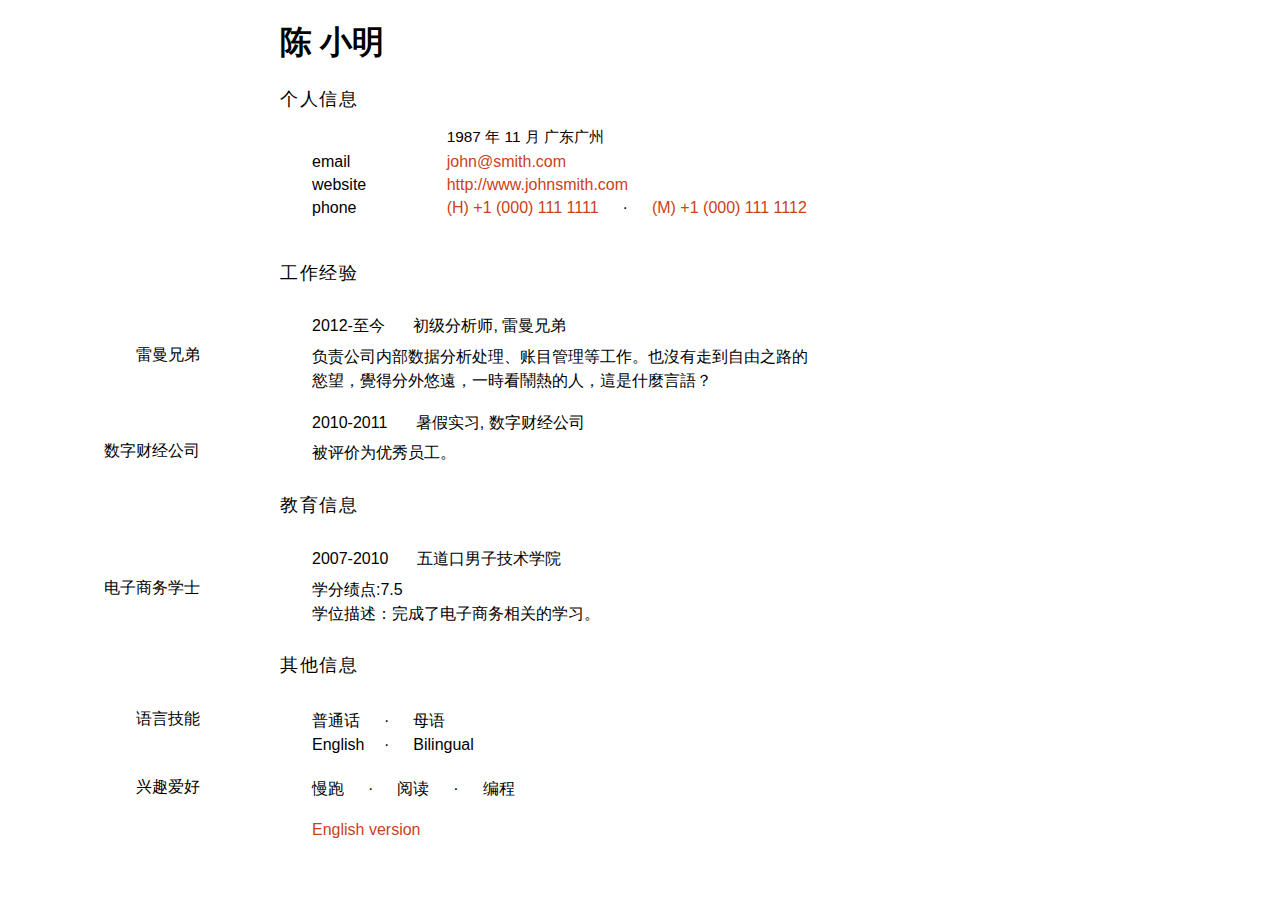
==== zh.html @ 1619c2f8 "Init." ====
<!DOCTYPE html>
<html lang="en">
<head>
    <meta charset="UTF-8">
    <title>cv</title>
    <link rel="stylesheet" href="css/style.css">
    <link rel="stylesheet" href="css/print.css" media="print">
</head>
<body class="zh">
    <header id="profile" class="two-cols name-card">
        <aside class="left-col"></aside>
        <section class="right-col">
            <h1 id="name">
                <span class="family-name">陈</span><span class="given-name">小明</span>
            </h1>
            <article class="description">
                <header>
                    <h1>个人信息</h1>
                </header>
                <ul class="key-points">
                    <li class="point two-cols">
                        <aside class="left-col"></aside>
                        <section class="right-col content outdent">
                            <em>1987 年 11 月 广东广州</em>
                        </section>
                    </li>
                    <li class="point two-cols">
                        <aside class="left-col">
                            <h3 class="indent title">
                                email
                            </h3>
                        </aside>
                        <section class="right-col content outdent">
                            <a href="mailto:john@smith.com">john@smith.com</a>
                        </section>
                    </li>
                    <li class="point two-cols">
                        <aside class="left-col">
                            <h3 class="indent title">
                                website
                            </h3>
                        </aside>
                        <section class="right-col content outdent">
                            <a href="http://johnsmith.com">http://www.johnsmith.com</a>
                        </section>
                    </li>
                    <li class="point two-cols">
                        <aside class="left-col">
                            <h3 class="indent title">
                                phone
                            </h3>
                        </aside>
                        <section class="right-col content outdent">
                            <a href="#">(H) +1 (000) 111 1111</a><span class="sep">·</span><a href="#">(M) +1 (000) 111 1112</a>
                        </section>
                    </li>
                </ul>
            </article>
        </section>
    </header>
    <section id="work-experiences" class="description">
        <ul class="key-points">
            <li class="point two-cols">
                <aside class="left-col"></aside>
                <section class="right-col description">
                    <h1>工作经验</h1>
                </section>
            </li>
            <li class="point header two-cols">
                <aside class="left-col"></aside>
                <section class="right-col">
                    <header class="indent subtitle">
                        <span class="period">2012-至今</span>
                        <span class="position">初级分析师, 雷曼兄弟</span>
                    </header>
                </section>
            </li>
            <li class="point two-cols">
                <aside class="left-col">
                    <h3 class="align-right title">
                       雷曼兄弟
                    </h3>
                </aside>
                <section class="right-col">
                    <article class="indent content">
                        <p>负责公司内部数据分析处理、账目管理等工作。也沒有走到自由之路的慾望，覺得分外悠遠，一時看鬧熱的人，這是什麼言語？</p>
                    </article>
                </section>
            </li>
            <li class="point header two-cols">
                <aside class="left-col"></aside>
                <section class="right-col">
                    <header class="indent subtitle">
                        <span class="period">2010-2011</span>
                        <span class="position">暑假实习, 数字财经公司</span>
                    </header>
                </section>
            </li>
            <li class="point two-cols">
                <aside class="left-col">
                    <h3 class="align-right title">
                       数字财经公司
                    </h3>
                </aside>
                <section class="right-col">
                    <article class="indent content">
                        <p>被评价为优秀员工。</p>
                    </article>
                </section>
            </li>
        </ul>
    </section>
    <section id="education" class="description">
        <ul class="key-points">
            <li class="point two-cols">
                <aside class="left-col"></aside>
                <section class="right-col description">
                    <h1>教育信息</h1>
                </section>
            </li>
            <li class="point header two-cols">
                <aside class="left-col"></aside>
                <section class="right-col">
                    <header class="indent subtitle">
                        <span class="period">2007-2010</span>
                        <span class="position">五道口男子技术学院</span>
                    </header>
                </section>
            </li>
            <li class="point two-cols">
                <aside class="left-col">
                    <h3 class="align-right title">
                        电子商务学士
                    </h3>
                </aside>
                <section class="right-col">
                    <article class="indent content">
                        <p>学分绩点:7.5</p>
                        <p>学位描述：完成了电子商务相关的学习。</p>
                    </article>
                </section>
            </li>
        </ul>
    </section>
    <section id="miscellaneous" class="description">
        <ul class="key-points">
            <li class="point two-cols">
                <aside class="left-col"></aside>
                <section class="right-col description">
                    <h1>其他信息</h1>
                </section>
            </li>
            <li class="point header two-cols">
                <aside class="left-col">
                    <h3 class="align-right title">
                       语言技能
                    </h3>
                </aside>
                <section class="right-col">
                    <article class="indent content">
                        <p><span class="item">普通话</span><span class="sep">·</span>母语</p>
                        <p><span class="item">English</span><span class="sep">·</span>Bilingual</p>
                    </article>
                </section>
            </li>
            <li class="point header two-cols">
                <aside class="left-col">
                    <h3 class="align-right title">
                       兴趣爱好
                    </h3>
                </aside>
                <section class="right-col">
                    <article class="indent content">
                        <p>慢跑<span class="sep">·</span>阅读<span class="sep">·</span>编程</p>
                    </article>
                </section>
            </li>
            <li class="point header two-cols">
                <aside class="left-col">
                </aside>
                <section class="right-col">
                    <article class="indent content">
                        <a href="index.html">English version</a>
                    </article>
                </section>
            </li>
        </ul>
    </section>
</body>
</html>
---- css/style.css ----
/*! normalize.css v3.0.2 | MIT License | git.io/normalize */
/**
 * 1. Set default font family to sans-serif.
 * 2. Prevent iOS text size adjust after orientation change, without disabling
 *    user zoom.
 */
html {
  font-family: sans-serif;
  /* 1 */
  -ms-text-size-adjust: 100%;
  /* 2 */
  -webkit-text-size-adjust: 100%;
  /* 2 */ }

/**
 * Remove default margin.
 */
body {
  margin: 0; }

/* HTML5 display definitions
   ========================================================================== */
/**
 * Correct `block` display not defined for any HTML5 element in IE 8/9.
 * Correct `block` display not defined for `details` or `summary` in IE 10/11
 * and Firefox.
 * Correct `block` display not defined for `main` in IE 11.
 */
article,
aside,
details,
figcaption,
figure,
footer,
header,
hgroup,
main,
menu,
nav,
section,
summary {
  display: block; }

/**
 * 1. Correct `inline-block` display not defined in IE 8/9.
 * 2. Normalize vertical alignment of `progress` in Chrome, Firefox, and Opera.
 */
audio,
canvas,
progress,
video {
  display: inline-block;
  /* 1 */
  vertical-align: baseline;
  /* 2 */ }

/**
 * Prevent modern browsers from displaying `audio` without controls.
 * Remove excess height in iOS 5 devices.
 */
audio:not([controls]) {
  display: none;
  height: 0; }

/**
 * Address `[hidden]` styling not present in IE 8/9/10.
 * Hide the `template` element in IE 8/9/11, Safari, and Firefox < 22.
 */
[hidden],
template {
  display: none; }

/* Links
   ========================================================================== */
/**
 * Remove the gray background color from active links in IE 10.
 */
a {
  background-color: transparent; }

/**
 * Improve readability when focused and also mouse hovered in all browsers.
 */
a:active,
a:hover {
  outline: 0; }

/* Text-level semantics
   ========================================================================== */
/**
 * Address styling not present in IE 8/9/10/11, Safari, and Chrome.
 */
abbr[title] {
  border-bottom: 1px dotted; }

/**
 * Address style set to `bolder` in Firefox 4+, Safari, and Chrome.
 */
b,
strong {
  font-weight: bold; }

/**
 * Address styling not present in Safari and Chrome.
 */
dfn {
  font-style: italic; }

/**
 * Address variable `h1` font-size and margin within `section` and `article`
 * contexts in Firefox 4+, Safari, and Chrome.
 */
h1 {
  font-size: 2em;
  margin: 0.67em 0; }

/**
 * Address styling not present in IE 8/9.
 */
mark {
  background: #ff0;
  color: #000; }

/**
 * Address inconsistent and variable font size in all browsers.
 */
small {
  font-size: 80%; }

/**
 * Prevent `sub` and `sup` affecting `line-height` in all browsers.
 */
sub,
sup {
  font-size: 75%;
  line-height: 0;
  position: relative;
  vertical-align: baseline; }

sup {
  top: -0.5em; }

sub {
  bottom: -0.25em; }

/* Embedded content
   ========================================================================== */
/**
 * Remove border when inside `a` element in IE 8/9/10.
 */
img {
  border: 0; }

/**
 * Correct overflow not hidden in IE 9/10/11.
 */
svg:not(:root) {
  overflow: hidden; }

/* Grouping content
   ========================================================================== */
/**
 * Address margin not present in IE 8/9 and Safari.
 */
figure {
  margin: 1em 40px; }

/**
 * Address differences between Firefox and other browsers.
 */
hr {
  -moz-box-sizing: content-box;
  box-sizing: content-box;
  height: 0; }

/**
 * Contain overflow in all browsers.
 */
pre {
  overflow: auto; }

/**
 * Address odd `em`-unit font size rendering in all browsers.
 */
code,
kbd,
pre,
samp {
  font-family: monospace, monospace;
  font-size: 1em; }

/* Forms
   ========================================================================== */
/**
 * Known limitation: by default, Chrome and Safari on OS X allow very limited
 * styling of `select`, unless a `border` property is set.
 */
/**
 * 1. Correct color not being inherited.
 *    Known issue: affects color of disabled elements.
 * 2. Correct font properties not being inherited.
 * 3. Address margins set differently in Firefox 4+, Safari, and Chrome.
 */
button,
input,
optgroup,
select,
textarea {
  color: inherit;
  /* 1 */
  font: inherit;
  /* 2 */
  margin: 0;
  /* 3 */ }

/**
 * Address `overflow` set to `hidden` in IE 8/9/10/11.
 */
button {
  overflow: visible; }

/**
 * Address inconsistent `text-transform` inheritance for `button` and `select`.
 * All other form control elements do not inherit `text-transform` values.
 * Correct `button` style inheritance in Firefox, IE 8/9/10/11, and Opera.
 * Correct `select` style inheritance in Firefox.
 */
button,
select {
  text-transform: none; }

/**
 * 1. Avoid the WebKit bug in Android 4.0.* where (2) destroys native `audio`
 *    and `video` controls.
 * 2. Correct inability to style clickable `input` types in iOS.
 * 3. Improve usability and consistency of cursor style between image-type
 *    `input` and others.
 */
button,
html input[type="button"],
input[type="reset"],
input[type="submit"] {
  -webkit-appearance: button;
  /* 2 */
  cursor: pointer;
  /* 3 */ }

/**
 * Re-set default cursor for disabled elements.
 */
button[disabled],
html input[disabled] {
  cursor: default; }

/**
 * Remove inner padding and border in Firefox 4+.
 */
button::-moz-focus-inner,
input::-moz-focus-inner {
  border: 0;
  padding: 0; }

/**
 * Address Firefox 4+ setting `line-height` on `input` using `!important` in
 * the UA stylesheet.
 */
input {
  line-height: normal; }

/**
 * It's recommended that you don't attempt to style these elements.
 * Firefox's implementation doesn't respect box-sizing, padding, or width.
 *
 * 1. Address box sizing set to `content-box` in IE 8/9/10.
 * 2. Remove excess padding in IE 8/9/10.
 */
input[type="checkbox"],
input[type="radio"] {
  box-sizing: border-box;
  /* 1 */
  padding: 0;
  /* 2 */ }

/**
 * Fix the cursor style for Chrome's increment/decrement buttons. For certain
 * `font-size` values of the `input`, it causes the cursor style of the
 * decrement button to change from `default` to `text`.
 */
input[type="number"]::-webkit-inner-spin-button,
input[type="number"]::-webkit-outer-spin-button {
  height: auto; }

/**
 * 1. Address `appearance` set to `searchfield` in Safari and Chrome.
 * 2. Address `box-sizing` set to `border-box` in Safari and Chrome
 *    (include `-moz` to future-proof).
 */
input[type="search"] {
  -webkit-appearance: textfield;
  /* 1 */
  -moz-box-sizing: content-box;
  -webkit-box-sizing: content-box;
  /* 2 */
  box-sizing: content-box; }

/**
 * Remove inner padding and search cancel button in Safari and Chrome on OS X.
 * Safari (but not Chrome) clips the cancel button when the search input has
 * padding (and `textfield` appearance).
 */
input[type="search"]::-webkit-search-cancel-button,
input[type="search"]::-webkit-search-decoration {
  -webkit-appearance: none; }

/**
 * Define consistent border, margin, and padding.
 */
fieldset {
  border: 1px solid #c0c0c0;
  margin: 0 2px;
  padding: 0.35em 0.625em 0.75em; }

/**
 * 1. Correct `color` not being inherited in IE 8/9/10/11.
 * 2. Remove padding so people aren't caught out if they zero out fieldsets.
 */
legend {
  border: 0;
  /* 1 */
  padding: 0;
  /* 2 */ }

/**
 * Remove default vertical scrollbar in IE 8/9/10/11.
 */
textarea {
  overflow: auto; }

/**
 * Don't inherit the `font-weight` (applied by a rule above).
 * NOTE: the default cannot safely be changed in Chrome and Safari on OS X.
 */
optgroup {
  font-weight: bold; }

/* Tables
   ========================================================================== */
/**
 * Remove most spacing between table cells.
 */
table {
  border-collapse: collapse;
  border-spacing: 0; }

td,
th {
  padding: 0; }

body {
  font-family: georgia, sans-serif; }

a {
  color: #cb3f20;
  text-decoration: none; }
  a:hover, a:visited {
    text-decoration: none; }

.name-card .family-name {
  margin-right: .5rem; }

.key-points {
  display: block;
  padding: 0;
  list-style: none; }
  .key-points .point {
    margin: 5px 0; }
    .key-points .point.header {
      margin-top: 20px;
      margin-bottom: 7.5px; }

.description h1 {
  font-size: 14px;
  font-weight: normal;
  letter-spacing: .1rem; }
.description .title {
  margin: 0;
  font-size: 14px;
  font-weight: normal;
  font-style: italic; }
.description .subtitle {
  margin: 0;
  font-size: 14px;
  font-weight: normal; }
.description .content {
  font-size: 14px;
  font-weight: normal;
  width: 40%; }
  .description .content em {
    font-weight: normal;
    font-size: 15.4px;
    font-style: italic; }
  .description .content p {
    margin: 0;
    font-size: 14px;
    line-height: 1.5; }
.description .period {
  margin-right: 1.5rem; }
.description .position {
  font-style: italic; }
.description .item {
  display: inline-block;
  width: 3rem;
  text-align: left; }
.description .sep {
  margin-left: 1.5rem;
  margin-right: 1.5rem; }

.two-cols {
  display: flex; }
  .two-cols .left-col,
  .two-cols .right-col {
    display: inline-block; }
  .two-cols .left-col {
    flex: 1;
    padding-right: 5rem; }
    .two-cols .left-col .indent {
      display: inline-block;
      text-align: left; }
  .two-cols .right-col {
    flex: 5; }
  .two-cols .indent {
    display: inline-block;
    margin: 0;
    margin-left: 2rem; }
  .two-cols .outdent {
    margin-left: -5rem; }
  .two-cols .align-right {
    text-align: right; }

.zh {
  font-family: 'STSong', 'LiSong Pro', 'Songti SC', sans-serif; }
  .zh .point em {
    font-style: normal; }
  .zh .description h1 {
    font-size: 17.6px; }
  .zh .description .title {
    font-size: 16px;
    font-style: normal; }
  .zh .description .position {
    font-style: normal; }
  .zh .description .subtitle {
    font-size: 16px; }
  .zh .description .content {
    font-size: 16px;
    width: 50%; }
    .zh .description .content p {
      font-size: 16px; }

/*# sourceMappingURL=style.css.map */
---- css/print.css ----
/*! normalize.css v3.0.2 | MIT License | git.io/normalize */
/**
 * 1. Set default font family to sans-serif.
 * 2. Prevent iOS text size adjust after orientation change, without disabling
 *    user zoom.
 */
html {
  font-family: sans-serif;
  /* 1 */
  -ms-text-size-adjust: 100%;
  /* 2 */
  -webkit-text-size-adjust: 100%;
  /* 2 */ }

/**
 * Remove default margin.
 */
body {
  margin: 0; }

/* HTML5 display definitions
   ========================================================================== */
/**
 * Correct `block` display not defined for any HTML5 element in IE 8/9.
 * Correct `block` display not defined for `details` or `summary` in IE 10/11
 * and Firefox.
 * Correct `block` display not defined for `main` in IE 11.
 */
article,
aside,
details,
figcaption,
figure,
footer,
header,
hgroup,
main,
menu,
nav,
section,
summary {
  display: block; }

/**
 * 1. Correct `inline-block` display not defined in IE 8/9.
 * 2. Normalize vertical alignment of `progress` in Chrome, Firefox, and Opera.
 */
audio,
canvas,
progress,
video {
  display: inline-block;
  /* 1 */
  vertical-align: baseline;
  /* 2 */ }

/**
 * Prevent modern browsers from displaying `audio` without controls.
 * Remove excess height in iOS 5 devices.
 */
audio:not([controls]) {
  display: none;
  height: 0; }

/**
 * Address `[hidden]` styling not present in IE 8/9/10.
 * Hide the `template` element in IE 8/9/11, Safari, and Firefox < 22.
 */
[hidden],
template {
  display: none; }

/* Links
   ========================================================================== */
/**
 * Remove the gray background color from active links in IE 10.
 */
a {
  background-color: transparent; }

/**
 * Improve readability when focused and also mouse hovered in all browsers.
 */
a:active,
a:hover {
  outline: 0; }

/* Text-level semantics
   ========================================================================== */
/**
 * Address styling not present in IE 8/9/10/11, Safari, and Chrome.
 */
abbr[title] {
  border-bottom: 1px dotted; }

/**
 * Address style set to `bolder` in Firefox 4+, Safari, and Chrome.
 */
b,
strong {
  font-weight: bold; }

/**
 * Address styling not present in Safari and Chrome.
 */
dfn {
  font-style: italic; }

/**
 * Address variable `h1` font-size and margin within `section` and `article`
 * contexts in Firefox 4+, Safari, and Chrome.
 */
h1 {
  font-size: 2em;
  margin: 0.67em 0; }

/**
 * Address styling not present in IE 8/9.
 */
mark {
  background: #ff0;
  color: #000; }

/**
 * Address inconsistent and variable font size in all browsers.
 */
small {
  font-size: 80%; }

/**
 * Prevent `sub` and `sup` affecting `line-height` in all browsers.
 */
sub,
sup {
  font-size: 75%;
  line-height: 0;
  position: relative;
  vertical-align: baseline; }

sup {
  top: -0.5em; }

sub {
  bottom: -0.25em; }

/* Embedded content
   ========================================================================== */
/**
 * Remove border when inside `a` element in IE 8/9/10.
 */
img {
  border: 0; }

/**
 * Correct overflow not hidden in IE 9/10/11.
 */
svg:not(:root) {
  overflow: hidden; }

/* Grouping content
   ========================================================================== */
/**
 * Address margin not present in IE 8/9 and Safari.
 */
figure {
  margin: 1em 40px; }

/**
 * Address differences between Firefox and other browsers.
 */
hr {
  -moz-box-sizing: content-box;
  box-sizing: content-box;
  height: 0; }

/**
 * Contain overflow in all browsers.
 */
pre {
  overflow: auto; }

/**
 * Address odd `em`-unit font size rendering in all browsers.
 */
code,
kbd,
pre,
samp {
  font-family: monospace, monospace;
  font-size: 1em; }

/* Forms
   ========================================================================== */
/**
 * Known limitation: by default, Chrome and Safari on OS X allow very limited
 * styling of `select`, unless a `border` property is set.
 */
/**
 * 1. Correct color not being inherited.
 *    Known issue: affects color of disabled elements.
 * 2. Correct font properties not being inherited.
 * 3. Address margins set differently in Firefox 4+, Safari, and Chrome.
 */
button,
input,
optgroup,
select,
textarea {
  color: inherit;
  /* 1 */
  font: inherit;
  /* 2 */
  margin: 0;
  /* 3 */ }

/**
 * Address `overflow` set to `hidden` in IE 8/9/10/11.
 */
button {
  overflow: visible; }

/**
 * Address inconsistent `text-transform` inheritance for `button` and `select`.
 * All other form control elements do not inherit `text-transform` values.
 * Correct `button` style inheritance in Firefox, IE 8/9/10/11, and Opera.
 * Correct `select` style inheritance in Firefox.
 */
button,
select {
  text-transform: none; }

/**
 * 1. Avoid the WebKit bug in Android 4.0.* where (2) destroys native `audio`
 *    and `video` controls.
 * 2. Correct inability to style clickable `input` types in iOS.
 * 3. Improve usability and consistency of cursor style between image-type
 *    `input` and others.
 */
button,
html input[type="button"],
input[type="reset"],
input[type="submit"] {
  -webkit-appearance: button;
  /* 2 */
  cursor: pointer;
  /* 3 */ }

/**
 * Re-set default cursor for disabled elements.
 */
button[disabled],
html input[disabled] {
  cursor: default; }

/**
 * Remove inner padding and border in Firefox 4+.
 */
button::-moz-focus-inner,
input::-moz-focus-inner {
  border: 0;
  padding: 0; }

/**
 * Address Firefox 4+ setting `line-height` on `input` using `!important` in
 * the UA stylesheet.
 */
input {
  line-height: normal; }

/**
 * It's recommended that you don't attempt to style these elements.
 * Firefox's implementation doesn't respect box-sizing, padding, or width.
 *
 * 1. Address box sizing set to `content-box` in IE 8/9/10.
 * 2. Remove excess padding in IE 8/9/10.
 */
input[type="checkbox"],
input[type="radio"] {
  box-sizing: border-box;
  /* 1 */
  padding: 0;
  /* 2 */ }

/**
 * Fix the cursor style for Chrome's increment/decrement buttons. For certain
 * `font-size` values of the `input`, it causes the cursor style of the
 * decrement button to change from `default` to `text`.
 */
input[type="number"]::-webkit-inner-spin-button,
input[type="number"]::-webkit-outer-spin-button {
  height: auto; }

/**
 * 1. Address `appearance` set to `searchfield` in Safari and Chrome.
 * 2. Address `box-sizing` set to `border-box` in Safari and Chrome
 *    (include `-moz` to future-proof).
 */
input[type="search"] {
  -webkit-appearance: textfield;
  /* 1 */
  -moz-box-sizing: content-box;
  -webkit-box-sizing: content-box;
  /* 2 */
  box-sizing: content-box; }

/**
 * Remove inner padding and search cancel button in Safari and Chrome on OS X.
 * Safari (but not Chrome) clips the cancel button when the search input has
 * padding (and `textfield` appearance).
 */
input[type="search"]::-webkit-search-cancel-button,
input[type="search"]::-webkit-search-decoration {
  -webkit-appearance: none; }

/**
 * Define consistent border, margin, and padding.
 */
fieldset {
  border: 1px solid #c0c0c0;
  margin: 0 2px;
  padding: 0.35em 0.625em 0.75em; }

/**
 * 1. Correct `color` not being inherited in IE 8/9/10/11.
 * 2. Remove padding so people aren't caught out if they zero out fieldsets.
 */
legend {
  border: 0;
  /* 1 */
  padding: 0;
  /* 2 */ }

/**
 * Remove default vertical scrollbar in IE 8/9/10/11.
 */
textarea {
  overflow: auto; }

/**
 * Don't inherit the `font-weight` (applied by a rule above).
 * NOTE: the default cannot safely be changed in Chrome and Safari on OS X.
 */
optgroup {
  font-weight: bold; }

/* Tables
   ========================================================================== */
/**
 * Remove most spacing between table cells.
 */
table {
  border-collapse: collapse;
  border-spacing: 0; }

td,
th {
  padding: 0; }

body {
  font-family: georgia, sans-serif; }

a {
  color: #cb3f20;
  text-decoration: none; }
  a:hover, a:visited {
    text-decoration: none; }

.name-card .family-name {
  margin-right: .5rem; }

.key-points {
  display: block;
  padding: 0;
  list-style: none; }
  .key-points .point {
    margin: 5px 0; }
    .key-points .point.header {
      margin-top: 20px;
      margin-bottom: 7.5px; }

.description h1 {
  font-size: 12px;
  font-weight: normal;
  letter-spacing: .1rem; }
.description .title {
  margin: 0;
  font-size: 12px;
  font-weight: normal;
  font-style: italic; }
.description .subtitle {
  margin: 0;
  font-size: 12px;
  font-weight: normal; }
.description .content {
  font-size: 12px;
  font-weight: normal;
  width: 90%; }
  .description .content em {
    font-weight: normal;
    font-size: 13.2px;
    font-style: italic; }
  .description .content p {
    margin: 0;
    font-size: 12px;
    line-height: 1.5; }
.description .period {
  margin-right: 1.5rem; }
.description .position {
  font-style: italic; }
.description .item {
  display: inline-block;
  width: 3rem;
  text-align: left; }
.description .sep {
  margin-left: 1.5rem;
  margin-right: 1.5rem; }

.two-cols {
  display: flex; }
  .two-cols .left-col,
  .two-cols .right-col {
    display: inline-block; }
  .two-cols .left-col {
    flex: 1;
    padding-right: 5rem; }
    .two-cols .left-col .indent {
      display: inline-block;
      text-align: left; }
  .two-cols .right-col {
    flex: 5; }
  .two-cols .indent {
    display: inline-block;
    margin: 0;
    margin-left: 2rem; }
  .two-cols .outdent {
    margin-left: -5rem; }
  .two-cols .align-right {
    text-align: right; }

.zh {
  font-family: 'STSong', 'LiSong Pro', 'Songti SC', sans-serif; }
  .zh .point em {
    font-style: normal; }
  .zh .description h1 {
    font-size: 15.4px; }
  .zh .description .title {
    font-size: 14px;
    font-style: normal; }
  .zh .description .position {
    font-style: normal; }
  .zh .description .subtitle {
    font-size: 14px; }
  .zh .description .content {
    font-size: 14px;
    width: 90%; }
    .zh .description .content p {
      font-size: 14px; }

/*# sourceMappingURL=print.css.map */
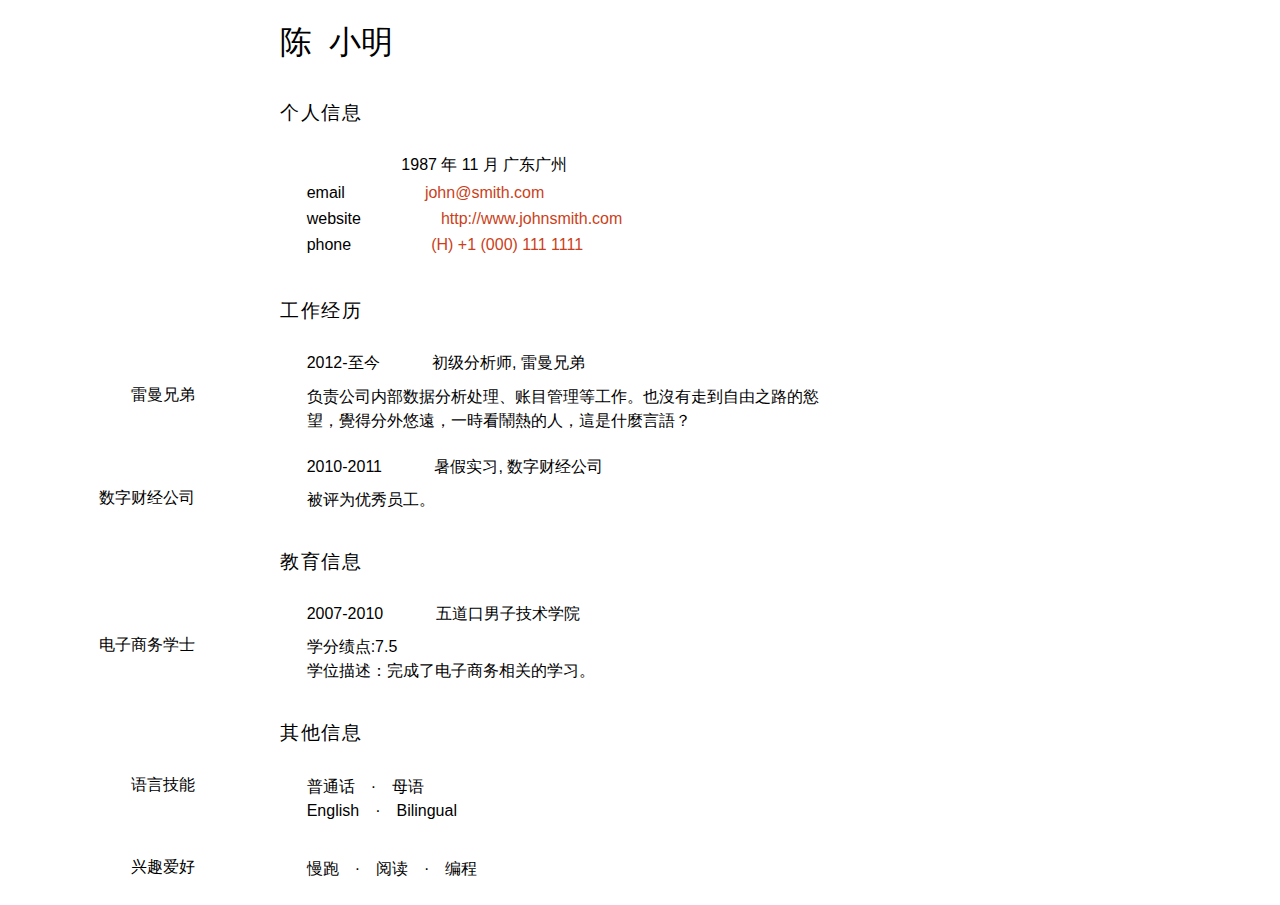
==== commit c3991128: "Update page layout." ====
--- a/zh.html
+++ b/zh.html
@@ -1,190 +1,139 @@
 <!DOCTYPE html>
-<html lang="en">
+<html lang="zh">
 <head>
     <meta charset="UTF-8">
     <title>cv</title>
     <link rel="stylesheet" href="css/style.css">
     <link rel="stylesheet" href="css/print.css" media="print">
 </head>
-<body class="zh">
-    <header id="profile" class="two-cols name-card">
-        <aside class="left-col"></aside>
-        <section class="right-col">
-            <h1 id="name">
-                <span class="family-name">陈</span><span class="given-name">小明</span>
-            </h1>
-            <article class="description">
-                <header>
-                    <h1>个人信息</h1>
-                </header>
-                <ul class="key-points">
-                    <li class="point two-cols">
-                        <aside class="left-col"></aside>
-                        <section class="right-col content outdent">
-                            <em>1987 年 11 月 广东广州</em>
-                        </section>
-                    </li>
-                    <li class="point two-cols">
-                        <aside class="left-col">
-                            <h3 class="indent title">
-                                email
-                            </h3>
-                        </aside>
-                        <section class="right-col content outdent">
-                            <a href="mailto:john@smith.com">john@smith.com</a>
-                        </section>
-                    </li>
-                    <li class="point two-cols">
-                        <aside class="left-col">
-                            <h3 class="indent title">
-                                website
-                            </h3>
-                        </aside>
-                        <section class="right-col content outdent">
-                            <a href="http://johnsmith.com">http://www.johnsmith.com</a>
-                        </section>
-                    </li>
-                    <li class="point two-cols">
-                        <aside class="left-col">
-                            <h3 class="indent title">
-                                phone
-                            </h3>
-                        </aside>
-                        <section class="right-col content outdent">
-                            <a href="#">(H) +1 (000) 111 1111</a><span class="sep">·</span><a href="#">(M) +1 (000) 111 1112</a>
-                        </section>
-                    </li>
-                </ul>
-            </article>
-        </section>
+<body class="zh resume">
+    <header class="namecard">
+        <h1>
+            <span class="family-name">陈</span>
+            <span class="given-name">小明</span>
+        </h1>
     </header>
-    <section id="work-experiences" class="description">
-        <ul class="key-points">
-            <li class="point two-cols">
-                <aside class="left-col"></aside>
-                <section class="right-col description">
-                    <h1>工作经验</h1>
+    <section class="keypoint" id="profile">
+        <header class="title">
+            <h1>个人信息</h1>
+        </header>
+        <article class="point">
+            <div class="detail">
+                <aside class="meta"></aside>
+                <section class="content">
+                    <ul class="tabular">
+                        <li class="item">
+                            <span class="name">&nbsp;</span>
+                            <span class="value"><em>1987 年 11 月 广东广州</em></span>
+                        </li>
+                        <li class="item">
+                            <span class="name">email</span>
+                            <span class="value">
+                                <a href="mailto:john@smith.com">john@smith.com</a>
+                            </span>
+                        </li>
+                        <li class="item">
+                            <span class="name">website</span>
+                            <span class="value">
+                                <a href="#">http://www.johnsmith.com</a>
+                            </span>
+                        </li>
+                        <li class="item">
+                            <span class="name">phone</span>
+                            <span class="value">
+                                <a href="#">(H) +1 (000) 111 1111</a>
+                            </span>
+                        </li>
+                    </ul>
                 </section>
-            </li>
-            <li class="point header two-cols">
-                <aside class="left-col"></aside>
-                <section class="right-col">
-                    <header class="indent subtitle">
-                        <span class="period">2012-至今</span>
-                        <span class="position">初级分析师, 雷曼兄弟</span>
-                    </header>
+            </div>
+        </article>
+    </section>
+    <section id="work-experience" class="keypoint">
+        <header class="title">
+            <h1>工作经历</h1>
+        </header>
+        <article class="point">
+            <header class="overview">
+                <h1>
+                    <span class="datetime"><time date="2012">2012</time>-<time date="">至今</time></span>
+                    <span class="position">初级分析师, 雷曼兄弟</span>
+                </h1>
+            </header>
+            <div class="detail">
+                <aside class="meta">
+                    雷曼兄弟
+                </aside>
+                <section class="content">
+                    <p>负责公司内部数据分析处理、账目管理等工作。也沒有走到自由之路的慾望，覺得分外悠遠，一時看鬧熱的人，這是什麼言語？</p>
                 </section>
-            </li>
-            <li class="point two-cols">
-                <aside class="left-col">
-                    <h3 class="align-right title">
-                       雷曼兄弟
-                    </h3>
+            </div>
+        </article>
+        <article class="point">
+            <header class="overview">
+                <h1>
+                    <span class="datetime"><time date="2010">2010</time>-<time date="2011">2011</time></span>
+                    <span class="position">暑假实习, 数字财经公司</span>
+                </h1>
+            </header>
+            <div class="detail">
+                <aside class="meta">
+                    数字财经公司
                 </aside>
-                <section class="right-col">
-                    <article class="indent content">
-                        <p>负责公司内部数据分析处理、账目管理等工作。也沒有走到自由之路的慾望，覺得分外悠遠，一時看鬧熱的人，這是什麼言語？</p>
-                    </article>
+                <section class="content">
+                    <p>被评为优秀员工。</p>
                 </section>
-            </li>
-            <li class="point header two-cols">
-                <aside class="left-col"></aside>
-                <section class="right-col">
-                    <header class="indent subtitle">
-                        <span class="period">2010-2011</span>
-                        <span class="position">暑假实习, 数字财经公司</span>
-                    </header>
+            </div>
+        </article>
+    </section>
+    <section id="education" class="keypoint">
+        <header class="title">
+            <h1>教育信息</h1>
+        </header>
+        <article class="point">
+            <header class="overview">
+                <h1>
+                    <span class="datetime"><time date="2007">2007</time>-<time date="2010">2010</time></span>
+                    <span class="position">五道口男子技术学院</span>
+                </h1>
+            </header>
+            <div class="detail">
+                <aside class="meta">
+                    电子商务学士
+                </aside>
+                <section class="content">
+                    <p>学分绩点:7.5</p>
+                    <p>学位描述：完成了电子商务相关的学习。</p>
                 </section>
-            </li>
-            <li class="point two-cols">
-                <aside class="left-col">
-                    <h3 class="align-right title">
-                       数字财经公司
-                    </h3>
-                </aside>
-                <section class="right-col">
-                    <article class="indent content">
-                        <p>被评价为优秀员工。</p>
-                    </article>
+            </div>
+        </article>
+    </section>
+    <section id="miscellaneous" class="keypoint">
+        <header class="title">
+            <h1>其他信息</h1>
+        </header>
+        <article class="point">
+            <div class="detail">
+                <aside class="meta">语言技能</aside>
+                <section class="content">
+                    <p>
+                        普通话<span class="sep">·</span>母语
+                    </p>
+                    <p>
+                        English<span class="sep">·</span>Bilingual
+                    </p>
                 </section>
-            </li>
-        </ul>
-    </section>
-    <section id="education" class="description">
-        <ul class="key-points">
-            <li class="point two-cols">
-                <aside class="left-col"></aside>
-                <section class="right-col description">
-                    <h1>教育信息</h1>
+            </div>
+        </article>
+        <article class="point">
+            <header class="overview"></header>
+            <div class="detail">
+                <aside class="meta">兴趣爱好</aside>
+                <section class="content">
+                    <p>慢跑<span class="sep">·</span>阅读<span class="sep">·</span>编程</p>
                 </section>
-            </li>
-            <li class="point header two-cols">
-                <aside class="left-col"></aside>
-                <section class="right-col">
-                    <header class="indent subtitle">
-                        <span class="period">2007-2010</span>
-                        <span class="position">五道口男子技术学院</span>
-                    </header>
-                </section>
-            </li>
-            <li class="point two-cols">
-                <aside class="left-col">
-                    <h3 class="align-right title">
-                        电子商务学士
-                    </h3>
-                </aside>
-                <section class="right-col">
-                    <article class="indent content">
-                        <p>学分绩点:7.5</p>
-                        <p>学位描述：完成了电子商务相关的学习。</p>
-                    </article>
-                </section>
-            </li>
-        </ul>
-    </section>
-    <section id="miscellaneous" class="description">
-        <ul class="key-points">
-            <li class="point two-cols">
-                <aside class="left-col"></aside>
-                <section class="right-col description">
-                    <h1>其他信息</h1>
-                </section>
-            </li>
-            <li class="point header two-cols">
-                <aside class="left-col">
-                    <h3 class="align-right title">
-                       语言技能
-                    </h3>
-                </aside>
-                <section class="right-col">
-                    <article class="indent content">
-                        <p><span class="item">普通话</span><span class="sep">·</span>母语</p>
-                        <p><span class="item">English</span><span class="sep">·</span>Bilingual</p>
-                    </article>
-                </section>
-            </li>
-            <li class="point header two-cols">
-                <aside class="left-col">
-                    <h3 class="align-right title">
-                       兴趣爱好
-                    </h3>
-                </aside>
-                <section class="right-col">
-                    <article class="indent content">
-                        <p>慢跑<span class="sep">·</span>阅读<span class="sep">·</span>编程</p>
-                    </article>
-                </section>
-            </li>
-            <li class="point header two-cols">
-                <aside class="left-col">
-                </aside>
-                <section class="right-col">
-                    <article class="indent content">
-                        <a href="index.html">English version</a>
-                    </article>
-                </section>
-            </li>
-        </ul>
+            </div>
+        </article>
     </section>
 </body>
 </html>
--- a/css/style.css
+++ b/css/style.css
@@ -1,459 +1,2 @@
-/*! normalize.css v3.0.2 | MIT License | git.io/normalize */
-/**
- * 1. Set default font family to sans-serif.
- * 2. Prevent iOS text size adjust after orientation change, without disabling
- *    user zoom.
- */
-html {
-  font-family: sans-serif;
-  /* 1 */
-  -ms-text-size-adjust: 100%;
-  /* 2 */
-  -webkit-text-size-adjust: 100%;
-  /* 2 */ }
-
-/**
- * Remove default margin.
- */
-body {
-  margin: 0; }
-
-/* HTML5 display definitions
-   ========================================================================== */
-/**
- * Correct `block` display not defined for any HTML5 element in IE 8/9.
- * Correct `block` display not defined for `details` or `summary` in IE 10/11
- * and Firefox.
- * Correct `block` display not defined for `main` in IE 11.
- */
-article,
-aside,
-details,
-figcaption,
-figure,
-footer,
-header,
-hgroup,
-main,
-menu,
-nav,
-section,
-summary {
-  display: block; }
-
-/**
- * 1. Correct `inline-block` display not defined in IE 8/9.
- * 2. Normalize vertical alignment of `progress` in Chrome, Firefox, and Opera.
- */
-audio,
-canvas,
-progress,
-video {
-  display: inline-block;
-  /* 1 */
-  vertical-align: baseline;
-  /* 2 */ }
-
-/**
- * Prevent modern browsers from displaying `audio` without controls.
- * Remove excess height in iOS 5 devices.
- */
-audio:not([controls]) {
-  display: none;
-  height: 0; }
-
-/**
- * Address `[hidden]` styling not present in IE 8/9/10.
- * Hide the `template` element in IE 8/9/11, Safari, and Firefox < 22.
- */
-[hidden],
-template {
-  display: none; }
-
-/* Links
-   ========================================================================== */
-/**
- * Remove the gray background color from active links in IE 10.
- */
-a {
-  background-color: transparent; }
-
-/**
- * Improve readability when focused and also mouse hovered in all browsers.
- */
-a:active,
-a:hover {
-  outline: 0; }
-
-/* Text-level semantics
-   ========================================================================== */
-/**
- * Address styling not present in IE 8/9/10/11, Safari, and Chrome.
- */
-abbr[title] {
-  border-bottom: 1px dotted; }
-
-/**
- * Address style set to `bolder` in Firefox 4+, Safari, and Chrome.
- */
-b,
-strong {
-  font-weight: bold; }
-
-/**
- * Address styling not present in Safari and Chrome.
- */
-dfn {
-  font-style: italic; }
-
-/**
- * Address variable `h1` font-size and margin within `section` and `article`
- * contexts in Firefox 4+, Safari, and Chrome.
- */
-h1 {
-  font-size: 2em;
-  margin: 0.67em 0; }
-
-/**
- * Address styling not present in IE 8/9.
- */
-mark {
-  background: #ff0;
-  color: #000; }
-
-/**
- * Address inconsistent and variable font size in all browsers.
- */
-small {
-  font-size: 80%; }
-
-/**
- * Prevent `sub` and `sup` affecting `line-height` in all browsers.
- */
-sub,
-sup {
-  font-size: 75%;
-  line-height: 0;
-  position: relative;
-  vertical-align: baseline; }
-
-sup {
-  top: -0.5em; }
-
-sub {
-  bottom: -0.25em; }
-
-/* Embedded content
-   ========================================================================== */
-/**
- * Remove border when inside `a` element in IE 8/9/10.
- */
-img {
-  border: 0; }
-
-/**
- * Correct overflow not hidden in IE 9/10/11.
- */
-svg:not(:root) {
-  overflow: hidden; }
-
-/* Grouping content
-   ========================================================================== */
-/**
- * Address margin not present in IE 8/9 and Safari.
- */
-figure {
-  margin: 1em 40px; }
-
-/**
- * Address differences between Firefox and other browsers.
- */
-hr {
-  -moz-box-sizing: content-box;
-  box-sizing: content-box;
-  height: 0; }
-
-/**
- * Contain overflow in all browsers.
- */
-pre {
-  overflow: auto; }
-
-/**
- * Address odd `em`-unit font size rendering in all browsers.
- */
-code,
-kbd,
-pre,
-samp {
-  font-family: monospace, monospace;
-  font-size: 1em; }
-
-/* Forms
-   ========================================================================== */
-/**
- * Known limitation: by default, Chrome and Safari on OS X allow very limited
- * styling of `select`, unless a `border` property is set.
- */
-/**
- * 1. Correct color not being inherited.
- *    Known issue: affects color of disabled elements.
- * 2. Correct font properties not being inherited.
- * 3. Address margins set differently in Firefox 4+, Safari, and Chrome.
- */
-button,
-input,
-optgroup,
-select,
-textarea {
-  color: inherit;
-  /* 1 */
-  font: inherit;
-  /* 2 */
-  margin: 0;
-  /* 3 */ }
-
-/**
- * Address `overflow` set to `hidden` in IE 8/9/10/11.
- */
-button {
-  overflow: visible; }
-
-/**
- * Address inconsistent `text-transform` inheritance for `button` and `select`.
- * All other form control elements do not inherit `text-transform` values.
- * Correct `button` style inheritance in Firefox, IE 8/9/10/11, and Opera.
- * Correct `select` style inheritance in Firefox.
- */
-button,
-select {
-  text-transform: none; }
-
-/**
- * 1. Avoid the WebKit bug in Android 4.0.* where (2) destroys native `audio`
- *    and `video` controls.
- * 2. Correct inability to style clickable `input` types in iOS.
- * 3. Improve usability and consistency of cursor style between image-type
- *    `input` and others.
- */
-button,
-html input[type="button"],
-input[type="reset"],
-input[type="submit"] {
-  -webkit-appearance: button;
-  /* 2 */
-  cursor: pointer;
-  /* 3 */ }
-
-/**
- * Re-set default cursor for disabled elements.
- */
-button[disabled],
-html input[disabled] {
-  cursor: default; }
-
-/**
- * Remove inner padding and border in Firefox 4+.
- */
-button::-moz-focus-inner,
-input::-moz-focus-inner {
-  border: 0;
-  padding: 0; }
-
-/**
- * Address Firefox 4+ setting `line-height` on `input` using `!important` in
- * the UA stylesheet.
- */
-input {
-  line-height: normal; }
-
-/**
- * It's recommended that you don't attempt to style these elements.
- * Firefox's implementation doesn't respect box-sizing, padding, or width.
- *
- * 1. Address box sizing set to `content-box` in IE 8/9/10.
- * 2. Remove excess padding in IE 8/9/10.
- */
-input[type="checkbox"],
-input[type="radio"] {
-  box-sizing: border-box;
-  /* 1 */
-  padding: 0;
-  /* 2 */ }
-
-/**
- * Fix the cursor style for Chrome's increment/decrement buttons. For certain
- * `font-size` values of the `input`, it causes the cursor style of the
- * decrement button to change from `default` to `text`.
- */
-input[type="number"]::-webkit-inner-spin-button,
-input[type="number"]::-webkit-outer-spin-button {
-  height: auto; }
-
-/**
- * 1. Address `appearance` set to `searchfield` in Safari and Chrome.
- * 2. Address `box-sizing` set to `border-box` in Safari and Chrome
- *    (include `-moz` to future-proof).
- */
-input[type="search"] {
-  -webkit-appearance: textfield;
-  /* 1 */
-  -moz-box-sizing: content-box;
-  -webkit-box-sizing: content-box;
-  /* 2 */
-  box-sizing: content-box; }
-
-/**
- * Remove inner padding and search cancel button in Safari and Chrome on OS X.
- * Safari (but not Chrome) clips the cancel button when the search input has
- * padding (and `textfield` appearance).
- */
-input[type="search"]::-webkit-search-cancel-button,
-input[type="search"]::-webkit-search-decoration {
-  -webkit-appearance: none; }
-
-/**
- * Define consistent border, margin, and padding.
- */
-fieldset {
-  border: 1px solid #c0c0c0;
-  margin: 0 2px;
-  padding: 0.35em 0.625em 0.75em; }
-
-/**
- * 1. Correct `color` not being inherited in IE 8/9/10/11.
- * 2. Remove padding so people aren't caught out if they zero out fieldsets.
- */
-legend {
-  border: 0;
-  /* 1 */
-  padding: 0;
-  /* 2 */ }
-
-/**
- * Remove default vertical scrollbar in IE 8/9/10/11.
- */
-textarea {
-  overflow: auto; }
-
-/**
- * Don't inherit the `font-weight` (applied by a rule above).
- * NOTE: the default cannot safely be changed in Chrome and Safari on OS X.
- */
-optgroup {
-  font-weight: bold; }
-
-/* Tables
-   ========================================================================== */
-/**
- * Remove most spacing between table cells.
- */
-table {
-  border-collapse: collapse;
-  border-spacing: 0; }
-
-td,
-th {
-  padding: 0; }
-
-body {
-  font-family: georgia, sans-serif; }
-
-a {
-  color: #cb3f20;
-  text-decoration: none; }
-  a:hover, a:visited {
-    text-decoration: none; }
-
-.name-card .family-name {
-  margin-right: .5rem; }
-
-.key-points {
-  display: block;
-  padding: 0;
-  list-style: none; }
-  .key-points .point {
-    margin: 5px 0; }
-    .key-points .point.header {
-      margin-top: 20px;
-      margin-bottom: 7.5px; }
-
-.description h1 {
-  font-size: 14px;
-  font-weight: normal;
-  letter-spacing: .1rem; }
-.description .title {
-  margin: 0;
-  font-size: 14px;
-  font-weight: normal;
-  font-style: italic; }
-.description .subtitle {
-  margin: 0;
-  font-size: 14px;
-  font-weight: normal; }
-.description .content {
-  font-size: 14px;
-  font-weight: normal;
-  width: 40%; }
-  .description .content em {
-    font-weight: normal;
-    font-size: 15.4px;
-    font-style: italic; }
-  .description .content p {
-    margin: 0;
-    font-size: 14px;
-    line-height: 1.5; }
-.description .period {
-  margin-right: 1.5rem; }
-.description .position {
-  font-style: italic; }
-.description .item {
-  display: inline-block;
-  width: 3rem;
-  text-align: left; }
-.description .sep {
-  margin-left: 1.5rem;
-  margin-right: 1.5rem; }
-
-.two-cols {
-  display: flex; }
-  .two-cols .left-col,
-  .two-cols .right-col {
-    display: inline-block; }
-  .two-cols .left-col {
-    flex: 1;
-    padding-right: 5rem; }
-    .two-cols .left-col .indent {
-      display: inline-block;
-      text-align: left; }
-  .two-cols .right-col {
-    flex: 5; }
-  .two-cols .indent {
-    display: inline-block;
-    margin: 0;
-    margin-left: 2rem; }
-  .two-cols .outdent {
-    margin-left: -5rem; }
-  .two-cols .align-right {
-    text-align: right; }
-
-.zh {
-  font-family: 'STSong', 'LiSong Pro', 'Songti SC', sans-serif; }
-  .zh .point em {
-    font-style: normal; }
-  .zh .description h1 {
-    font-size: 17.6px; }
-  .zh .description .title {
-    font-size: 16px;
-    font-style: normal; }
-  .zh .description .position {
-    font-style: normal; }
-  .zh .description .subtitle {
-    font-size: 16px; }
-  .zh .description .content {
-    font-size: 16px;
-    width: 50%; }
-    .zh .description .content p {
-      font-size: 16px; }
-
+/*! normalize.css v3.0.2 | MIT License | git.io/normalize */html{font-family:sans-serif;-ms-text-size-adjust:100%;-webkit-text-size-adjust:100%}body{margin:0}article,aside,details,figcaption,figure,footer,header,hgroup,main,menu,nav,section,summary{display:block}audio,canvas,progress,video{display:inline-block;vertical-align:baseline}audio:not([controls]){display:none;height:0}[hidden],template{display:none}a{background-color:transparent}a:active,a:hover{outline:0}abbr[title]{border-bottom:1px dotted}b,strong{font-weight:bold}dfn{font-style:italic}h1{font-size:2em;margin:0.67em 0}mark{background:#ff0;color:#000}small{font-size:80%}sub,sup{font-size:75%;line-height:0;position:relative;vertical-align:baseline}sup{top:-0.5em}sub{bottom:-0.25em}img{border:0}svg:not(:root){overflow:hidden}figure{margin:1em 40px}hr{-moz-box-sizing:content-box;box-sizing:content-box;height:0}pre{overflow:auto}code,kbd,pre,samp{font-family:monospace, monospace;font-size:1em}button,input,optgroup,select,textarea{color:inherit;font:inherit;margin:0}button{overflow:visible}button,select{text-transform:none}button,html input[type="button"],input[type="reset"],input[type="submit"]{-webkit-appearance:button;cursor:pointer}button[disabled],html input[disabled]{cursor:default}button::-moz-focus-inner,input::-moz-focus-inner{border:0;padding:0}input{line-height:normal}input[type="checkbox"],input[type="radio"]{box-sizing:border-box;padding:0}input[type="number"]::-webkit-inner-spin-button,input[type="number"]::-webkit-outer-spin-button{height:auto}input[type="search"]{-webkit-appearance:textfield;-moz-box-sizing:content-box;-webkit-box-sizing:content-box;box-sizing:content-box}input[type="search"]::-webkit-search-cancel-button,input[type="search"]::-webkit-search-decoration{-webkit-appearance:none}fieldset{border:1px solid #c0c0c0;margin:0 2px;padding:0.35em 0.625em 0.75em}legend{border:0;padding:0}textarea{overflow:auto}optgroup{font-weight:bold}table{border-collapse:collapse;border-spacing:0}td,th{padding:0}em{font-style:italic}a{text-decoration:none;color:#cb3f20}.namecard{display:flex;display:-webkit-flex}.namecard:before{content:" ";display:inline-block;flex:1;-webkit-flex:1;padding-right:5rem}.namecard h1{display:inline-block;flex:5;-webkit-flex:5;font-weight:normal}.namecard .family-name{margin-left:.5rem}.namecard .family-name:first-child{margin-left:0}.namecard .given-name{margin-left:.5rem}.namecard .given-name:first-child{margin-left:0}.keypoint{margin-bottom:1rem}.keypoint .title{display:flex;display:-webkit-flex}.keypoint .title:before{content:" ";display:inline-block;flex:1;-webkit-flex:1;padding-right:5rem}.keypoint .title h1{display:inline-block;flex:5;-webkit-flex:5;font-size:19.2px;font-weight:normal;letter-spacing:.1rem}.point{margin-top:1rem;margin-bottom:1.5rem}.point .overview{display:flex;display:-webkit-flex;margin-left:2rem;margin-bottom:.65rem}.point .overview:before{content:" ";display:inline-block;flex:1;-webkit-flex:1;padding-right:5rem}.point .overview h1{display:inline-block;flex:5;-webkit-flex:5;margin:0;font-size:16px;font-weight:normal}.point .overview h1 .datetime{display:inline-block;margin-right:3rem}.point .overview h1 .position{display:inline-block;font-style:italic}.point .detail{display:flex;display:-webkit-flex}.point .detail .meta{display:inline-block;flex:1;-webkit-flex:1;padding-right:5rem;text-align:right;font-style:italic;font-size:16px}.point .detail .content{display:inline-block;flex:5;-webkit-flex:5;margin-left:2rem}.point .detail .content p{margin:0;width:55%;font-size:16px;line-height:1.5}.sep{margin-left:1rem;margin-right:1rem}.tabular{display:block;margin:0;padding:0;list-style:none;width:55%}.tabular .item{display:flex;display:-webkit-flex;margin-bottom:.5rem}.tabular .item .name{display:inline-block;flex:1;-webkit-flex:1;padding-right:5rem;font-style:italic}.tabular .item .value{display:inline-block;flex:30;-webkit-flex:30}.en{font-family:georgia,sans-serif}.en .namecard{color:#cb3f20}.zh{font-family:"STSong","LiSong Pro","Songti SC",sans-serif}.zh em{font-style:normal}.zh .tabular .name{font-style:normal}.zh .point .overview h1 .position{font-style:normal}.zh .point .detail .meta{font-style:normal}
 /*# sourceMappingURL=style.css.map */
--- a/css/print.css
+++ b/css/print.css
@@ -1,459 +1,2 @@
-/*! normalize.css v3.0.2 | MIT License | git.io/normalize */
-/**
- * 1. Set default font family to sans-serif.
- * 2. Prevent iOS text size adjust after orientation change, without disabling
- *    user zoom.
- */
-html {
-  font-family: sans-serif;
-  /* 1 */
-  -ms-text-size-adjust: 100%;
-  /* 2 */
-  -webkit-text-size-adjust: 100%;
-  /* 2 */ }
-
-/**
- * Remove default margin.
- */
-body {
-  margin: 0; }
-
-/* HTML5 display definitions
-   ========================================================================== */
-/**
- * Correct `block` display not defined for any HTML5 element in IE 8/9.
- * Correct `block` display not defined for `details` or `summary` in IE 10/11
- * and Firefox.
- * Correct `block` display not defined for `main` in IE 11.
- */
-article,
-aside,
-details,
-figcaption,
-figure,
-footer,
-header,
-hgroup,
-main,
-menu,
-nav,
-section,
-summary {
-  display: block; }
-
-/**
- * 1. Correct `inline-block` display not defined in IE 8/9.
- * 2. Normalize vertical alignment of `progress` in Chrome, Firefox, and Opera.
- */
-audio,
-canvas,
-progress,
-video {
-  display: inline-block;
-  /* 1 */
-  vertical-align: baseline;
-  /* 2 */ }
-
-/**
- * Prevent modern browsers from displaying `audio` without controls.
- * Remove excess height in iOS 5 devices.
- */
-audio:not([controls]) {
-  display: none;
-  height: 0; }
-
-/**
- * Address `[hidden]` styling not present in IE 8/9/10.
- * Hide the `template` element in IE 8/9/11, Safari, and Firefox < 22.
- */
-[hidden],
-template {
-  display: none; }
-
-/* Links
-   ========================================================================== */
-/**
- * Remove the gray background color from active links in IE 10.
- */
-a {
-  background-color: transparent; }
-
-/**
- * Improve readability when focused and also mouse hovered in all browsers.
- */
-a:active,
-a:hover {
-  outline: 0; }
-
-/* Text-level semantics
-   ========================================================================== */
-/**
- * Address styling not present in IE 8/9/10/11, Safari, and Chrome.
- */
-abbr[title] {
-  border-bottom: 1px dotted; }
-
-/**
- * Address style set to `bolder` in Firefox 4+, Safari, and Chrome.
- */
-b,
-strong {
-  font-weight: bold; }
-
-/**
- * Address styling not present in Safari and Chrome.
- */
-dfn {
-  font-style: italic; }
-
-/**
- * Address variable `h1` font-size and margin within `section` and `article`
- * contexts in Firefox 4+, Safari, and Chrome.
- */
-h1 {
-  font-size: 2em;
-  margin: 0.67em 0; }
-
-/**
- * Address styling not present in IE 8/9.
- */
-mark {
-  background: #ff0;
-  color: #000; }
-
-/**
- * Address inconsistent and variable font size in all browsers.
- */
-small {
-  font-size: 80%; }
-
-/**
- * Prevent `sub` and `sup` affecting `line-height` in all browsers.
- */
-sub,
-sup {
-  font-size: 75%;
-  line-height: 0;
-  position: relative;
-  vertical-align: baseline; }
-
-sup {
-  top: -0.5em; }
-
-sub {
-  bottom: -0.25em; }
-
-/* Embedded content
-   ========================================================================== */
-/**
- * Remove border when inside `a` element in IE 8/9/10.
- */
-img {
-  border: 0; }
-
-/**
- * Correct overflow not hidden in IE 9/10/11.
- */
-svg:not(:root) {
-  overflow: hidden; }
-
-/* Grouping content
-   ========================================================================== */
-/**
- * Address margin not present in IE 8/9 and Safari.
- */
-figure {
-  margin: 1em 40px; }
-
-/**
- * Address differences between Firefox and other browsers.
- */
-hr {
-  -moz-box-sizing: content-box;
-  box-sizing: content-box;
-  height: 0; }
-
-/**
- * Contain overflow in all browsers.
- */
-pre {
-  overflow: auto; }
-
-/**
- * Address odd `em`-unit font size rendering in all browsers.
- */
-code,
-kbd,
-pre,
-samp {
-  font-family: monospace, monospace;
-  font-size: 1em; }
-
-/* Forms
-   ========================================================================== */
-/**
- * Known limitation: by default, Chrome and Safari on OS X allow very limited
- * styling of `select`, unless a `border` property is set.
- */
-/**
- * 1. Correct color not being inherited.
- *    Known issue: affects color of disabled elements.
- * 2. Correct font properties not being inherited.
- * 3. Address margins set differently in Firefox 4+, Safari, and Chrome.
- */
-button,
-input,
-optgroup,
-select,
-textarea {
-  color: inherit;
-  /* 1 */
-  font: inherit;
-  /* 2 */
-  margin: 0;
-  /* 3 */ }
-
-/**
- * Address `overflow` set to `hidden` in IE 8/9/10/11.
- */
-button {
-  overflow: visible; }
-
-/**
- * Address inconsistent `text-transform` inheritance for `button` and `select`.
- * All other form control elements do not inherit `text-transform` values.
- * Correct `button` style inheritance in Firefox, IE 8/9/10/11, and Opera.
- * Correct `select` style inheritance in Firefox.
- */
-button,
-select {
-  text-transform: none; }
-
-/**
- * 1. Avoid the WebKit bug in Android 4.0.* where (2) destroys native `audio`
- *    and `video` controls.
- * 2. Correct inability to style clickable `input` types in iOS.
- * 3. Improve usability and consistency of cursor style between image-type
- *    `input` and others.
- */
-button,
-html input[type="button"],
-input[type="reset"],
-input[type="submit"] {
-  -webkit-appearance: button;
-  /* 2 */
-  cursor: pointer;
-  /* 3 */ }
-
-/**
- * Re-set default cursor for disabled elements.
- */
-button[disabled],
-html input[disabled] {
-  cursor: default; }
-
-/**
- * Remove inner padding and border in Firefox 4+.
- */
-button::-moz-focus-inner,
-input::-moz-focus-inner {
-  border: 0;
-  padding: 0; }
-
-/**
- * Address Firefox 4+ setting `line-height` on `input` using `!important` in
- * the UA stylesheet.
- */
-input {
-  line-height: normal; }
-
-/**
- * It's recommended that you don't attempt to style these elements.
- * Firefox's implementation doesn't respect box-sizing, padding, or width.
- *
- * 1. Address box sizing set to `content-box` in IE 8/9/10.
- * 2. Remove excess padding in IE 8/9/10.
- */
-input[type="checkbox"],
-input[type="radio"] {
-  box-sizing: border-box;
-  /* 1 */
-  padding: 0;
-  /* 2 */ }
-
-/**
- * Fix the cursor style for Chrome's increment/decrement buttons. For certain
- * `font-size` values of the `input`, it causes the cursor style of the
- * decrement button to change from `default` to `text`.
- */
-input[type="number"]::-webkit-inner-spin-button,
-input[type="number"]::-webkit-outer-spin-button {
-  height: auto; }
-
-/**
- * 1. Address `appearance` set to `searchfield` in Safari and Chrome.
- * 2. Address `box-sizing` set to `border-box` in Safari and Chrome
- *    (include `-moz` to future-proof).
- */
-input[type="search"] {
-  -webkit-appearance: textfield;
-  /* 1 */
-  -moz-box-sizing: content-box;
-  -webkit-box-sizing: content-box;
-  /* 2 */
-  box-sizing: content-box; }
-
-/**
- * Remove inner padding and search cancel button in Safari and Chrome on OS X.
- * Safari (but not Chrome) clips the cancel button when the search input has
- * padding (and `textfield` appearance).
- */
-input[type="search"]::-webkit-search-cancel-button,
-input[type="search"]::-webkit-search-decoration {
-  -webkit-appearance: none; }
-
-/**
- * Define consistent border, margin, and padding.
- */
-fieldset {
-  border: 1px solid #c0c0c0;
-  margin: 0 2px;
-  padding: 0.35em 0.625em 0.75em; }
-
-/**
- * 1. Correct `color` not being inherited in IE 8/9/10/11.
- * 2. Remove padding so people aren't caught out if they zero out fieldsets.
- */
-legend {
-  border: 0;
-  /* 1 */
-  padding: 0;
-  /* 2 */ }
-
-/**
- * Remove default vertical scrollbar in IE 8/9/10/11.
- */
-textarea {
-  overflow: auto; }
-
-/**
- * Don't inherit the `font-weight` (applied by a rule above).
- * NOTE: the default cannot safely be changed in Chrome and Safari on OS X.
- */
-optgroup {
-  font-weight: bold; }
-
-/* Tables
-   ========================================================================== */
-/**
- * Remove most spacing between table cells.
- */
-table {
-  border-collapse: collapse;
-  border-spacing: 0; }
-
-td,
-th {
-  padding: 0; }
-
-body {
-  font-family: georgia, sans-serif; }
-
-a {
-  color: #cb3f20;
-  text-decoration: none; }
-  a:hover, a:visited {
-    text-decoration: none; }
-
-.name-card .family-name {
-  margin-right: .5rem; }
-
-.key-points {
-  display: block;
-  padding: 0;
-  list-style: none; }
-  .key-points .point {
-    margin: 5px 0; }
-    .key-points .point.header {
-      margin-top: 20px;
-      margin-bottom: 7.5px; }
-
-.description h1 {
-  font-size: 12px;
-  font-weight: normal;
-  letter-spacing: .1rem; }
-.description .title {
-  margin: 0;
-  font-size: 12px;
-  font-weight: normal;
-  font-style: italic; }
-.description .subtitle {
-  margin: 0;
-  font-size: 12px;
-  font-weight: normal; }
-.description .content {
-  font-size: 12px;
-  font-weight: normal;
-  width: 90%; }
-  .description .content em {
-    font-weight: normal;
-    font-size: 13.2px;
-    font-style: italic; }
-  .description .content p {
-    margin: 0;
-    font-size: 12px;
-    line-height: 1.5; }
-.description .period {
-  margin-right: 1.5rem; }
-.description .position {
-  font-style: italic; }
-.description .item {
-  display: inline-block;
-  width: 3rem;
-  text-align: left; }
-.description .sep {
-  margin-left: 1.5rem;
-  margin-right: 1.5rem; }
-
-.two-cols {
-  display: flex; }
-  .two-cols .left-col,
-  .two-cols .right-col {
-    display: inline-block; }
-  .two-cols .left-col {
-    flex: 1;
-    padding-right: 5rem; }
-    .two-cols .left-col .indent {
-      display: inline-block;
-      text-align: left; }
-  .two-cols .right-col {
-    flex: 5; }
-  .two-cols .indent {
-    display: inline-block;
-    margin: 0;
-    margin-left: 2rem; }
-  .two-cols .outdent {
-    margin-left: -5rem; }
-  .two-cols .align-right {
-    text-align: right; }
-
-.zh {
-  font-family: 'STSong', 'LiSong Pro', 'Songti SC', sans-serif; }
-  .zh .point em {
-    font-style: normal; }
-  .zh .description h1 {
-    font-size: 15.4px; }
-  .zh .description .title {
-    font-size: 14px;
-    font-style: normal; }
-  .zh .description .position {
-    font-style: normal; }
-  .zh .description .subtitle {
-    font-size: 14px; }
-  .zh .description .content {
-    font-size: 14px;
-    width: 90%; }
-    .zh .description .content p {
-      font-size: 14px; }
-
+/*! normalize.css v3.0.2 | MIT License | git.io/normalize */html{font-family:sans-serif;-ms-text-size-adjust:100%;-webkit-text-size-adjust:100%}body{margin:0}article,aside,details,figcaption,figure,footer,header,hgroup,main,menu,nav,section,summary{display:block}audio,canvas,progress,video{display:inline-block;vertical-align:baseline}audio:not([controls]){display:none;height:0}[hidden],template{display:none}a{background-color:transparent}a:active,a:hover{outline:0}abbr[title]{border-bottom:1px dotted}b,strong{font-weight:bold}dfn{font-style:italic}h1{font-size:2em;margin:0.67em 0}mark{background:#ff0;color:#000}small{font-size:80%}sub,sup{font-size:75%;line-height:0;position:relative;vertical-align:baseline}sup{top:-0.5em}sub{bottom:-0.25em}img{border:0}svg:not(:root){overflow:hidden}figure{margin:1em 40px}hr{-moz-box-sizing:content-box;box-sizing:content-box;height:0}pre{overflow:auto}code,kbd,pre,samp{font-family:monospace, monospace;font-size:1em}button,input,optgroup,select,textarea{color:inherit;font:inherit;margin:0}button{overflow:visible}button,select{text-transform:none}button,html input[type="button"],input[type="reset"],input[type="submit"]{-webkit-appearance:button;cursor:pointer}button[disabled],html input[disabled]{cursor:default}button::-moz-focus-inner,input::-moz-focus-inner{border:0;padding:0}input{line-height:normal}input[type="checkbox"],input[type="radio"]{box-sizing:border-box;padding:0}input[type="number"]::-webkit-inner-spin-button,input[type="number"]::-webkit-outer-spin-button{height:auto}input[type="search"]{-webkit-appearance:textfield;-moz-box-sizing:content-box;-webkit-box-sizing:content-box;box-sizing:content-box}input[type="search"]::-webkit-search-cancel-button,input[type="search"]::-webkit-search-decoration{-webkit-appearance:none}fieldset{border:1px solid #c0c0c0;margin:0 2px;padding:0.35em 0.625em 0.75em}legend{border:0;padding:0}textarea{overflow:auto}optgroup{font-weight:bold}table{border-collapse:collapse;border-spacing:0}td,th{padding:0}em{font-style:italic}a{text-decoration:none;color:#cb3f20}.namecard{display:flex;display:-webkit-flex}.namecard:before{content:" ";display:inline-block;flex:1;-webkit-flex:1;padding-right:5rem}.namecard h1{display:inline-block;flex:4;-webkit-flex:4;font-weight:normal}.namecard .family-name{margin-left:.5rem}.namecard .family-name:first-child{margin-left:0}.namecard .given-name{margin-left:.5rem}.namecard .given-name:first-child{margin-left:0}.keypoint{margin-bottom:1rem}.keypoint .title{display:flex;display:-webkit-flex}.keypoint .title:before{content:" ";display:inline-block;flex:1;-webkit-flex:1;padding-right:5rem}.keypoint .title h1{display:inline-block;flex:4;-webkit-flex:4;font-size:16.8px;font-weight:normal;letter-spacing:.1rem}.point{margin-top:1rem;margin-bottom:1.5rem}.point .overview{display:flex;display:-webkit-flex;margin-left:2rem;margin-bottom:.65rem}.point .overview:before{content:" ";display:inline-block;flex:1;-webkit-flex:1;padding-right:5rem}.point .overview h1{display:inline-block;flex:4;-webkit-flex:4;margin:0;font-size:14px;font-weight:normal}.point .overview h1 .datetime{display:inline-block;margin-right:3rem}.point .overview h1 .position{display:inline-block;font-style:italic}.point .detail{display:flex;display:-webkit-flex}.point .detail .meta{display:inline-block;flex:1;-webkit-flex:1;padding-right:5rem;text-align:right;font-style:italic;font-size:14px}.point .detail .content{display:inline-block;flex:4;-webkit-flex:4;margin-left:2rem}.point .detail .content p{margin:0;width:90%;font-size:14px;line-height:1.5}.sep{margin-left:1rem;margin-right:1rem}.tabular{display:block;margin:0;padding:0;list-style:none;width:90%}.tabular .item{display:flex;display:-webkit-flex;margin-bottom:.5rem}.tabular .item .name{display:inline-block;flex:1;-webkit-flex:1;padding-right:5rem;font-style:italic}.tabular .item .value{display:inline-block;flex:30;-webkit-flex:30}.en{font-family:georgia,sans-serif}.en .namecard{color:#cb3f20}.zh{font-family:"STSong","LiSong Pro","Songti SC",sans-serif}.zh em{font-style:normal}.zh .tabular .name{font-style:normal}.zh .point .overview h1 .position{font-style:normal}.zh .point .detail .meta{font-style:normal}
 /*# sourceMappingURL=print.css.map */
